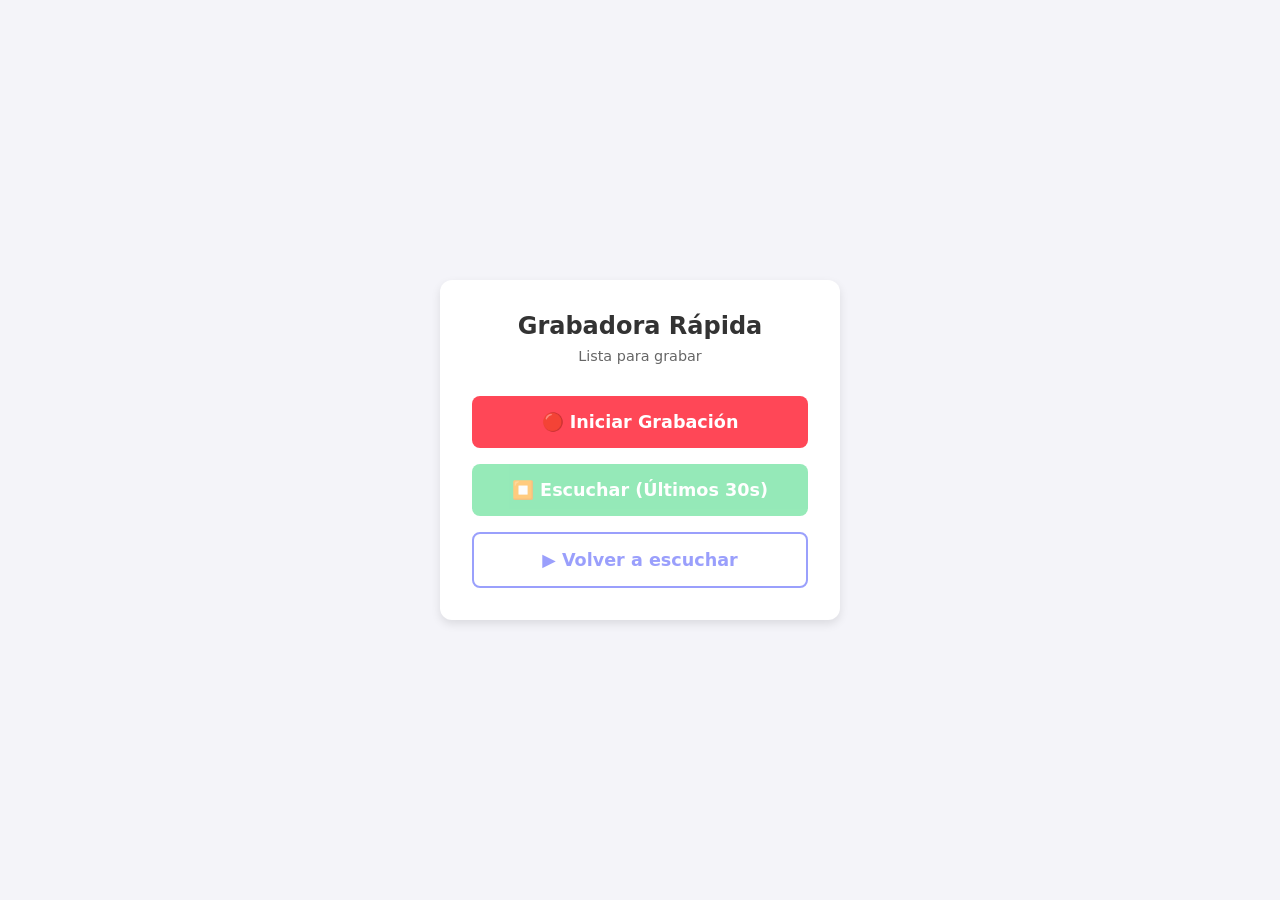
==== v1/index.html @ e86fe005 "primera versión de la grabadora" ====
<!DOCTYPE html>
<html lang="es">
<head>
    <meta charset="UTF-8">
    <meta name="viewport" content="width=device-width, initial-scale=1.0, maximum-scale=1.0, user-scalable=no">
    <title>Grabadora 30s</title>
    <link rel="stylesheet" href="style.css">
</head>
<body>
    <div class="container">
        <h1>Grabadora Rápida</h1>
        <p class="status" id="status-text">Lista para grabar</p>

        <div class="buttons-container">
            <button id="btn-record" class="btn primary">🔴 Iniciar Grabación</button>
            <button id="btn-listen" class="btn secondary" disabled>⏹️ Escuchar (Últimos 30s)</button>
            <button id="btn-listen-again" class="btn outline" disabled>▶️ Volver a escuchar</button>
        </div>

        <!-- Reproductor oculto -->
        <audio id="audio-player" style="display:none;"></audio>
    </div>

    <script src="app.js"></script>
</body>
</html>
---- v1/style.css ----
* {
    box-sizing: border-box;
    margin: 0;
    padding: 0;
    font-family: system-ui, -apple-system, BlinkMacSystemFont, 'Segoe UI', Roboto, sans-serif;
}

body {
    background-color: #f4f4f9;
    color: #333;
    display: flex;
    justify-content: center;
    align-items: center;
    min-height: 100vh;
}

.container {
    background: #fff;
    width: 90%;
    max-width: 400px;
    padding: 2rem;
    border-radius: 12px;
    box-shadow: 0 4px 10px rgba(0,0,0,0.1);
    text-align: center;
}

h1 {
    font-size: 1.5rem;
    margin-bottom: 0.5rem;
}

.status {
    color: #666;
    margin-bottom: 2rem;
    font-size: 0.9rem;
}

.buttons-container {
    display: flex;
    flex-direction: column;
    gap: 1rem;
}

.btn {
    width: 100%;
    padding: 1rem;
    font-size: 1.1rem;
    font-weight: bold;
    border: none;
    border-radius: 8px;
    cursor: pointer;
    transition: all 0.2s ease;
}

.btn:disabled {
    opacity: 0.5;
    cursor: not-allowed;
    transform: none;
}

.btn:active:not(:disabled) {
    transform: scale(0.98);
}

.primary {
    background-color: #ff4757;
    color: white;
}

.secondary {
    background-color: #2ed573;
    color: white;
}

.outline {
    background-color: transparent;
    color: #3742fa;
    border: 2px solid #3742fa;
}
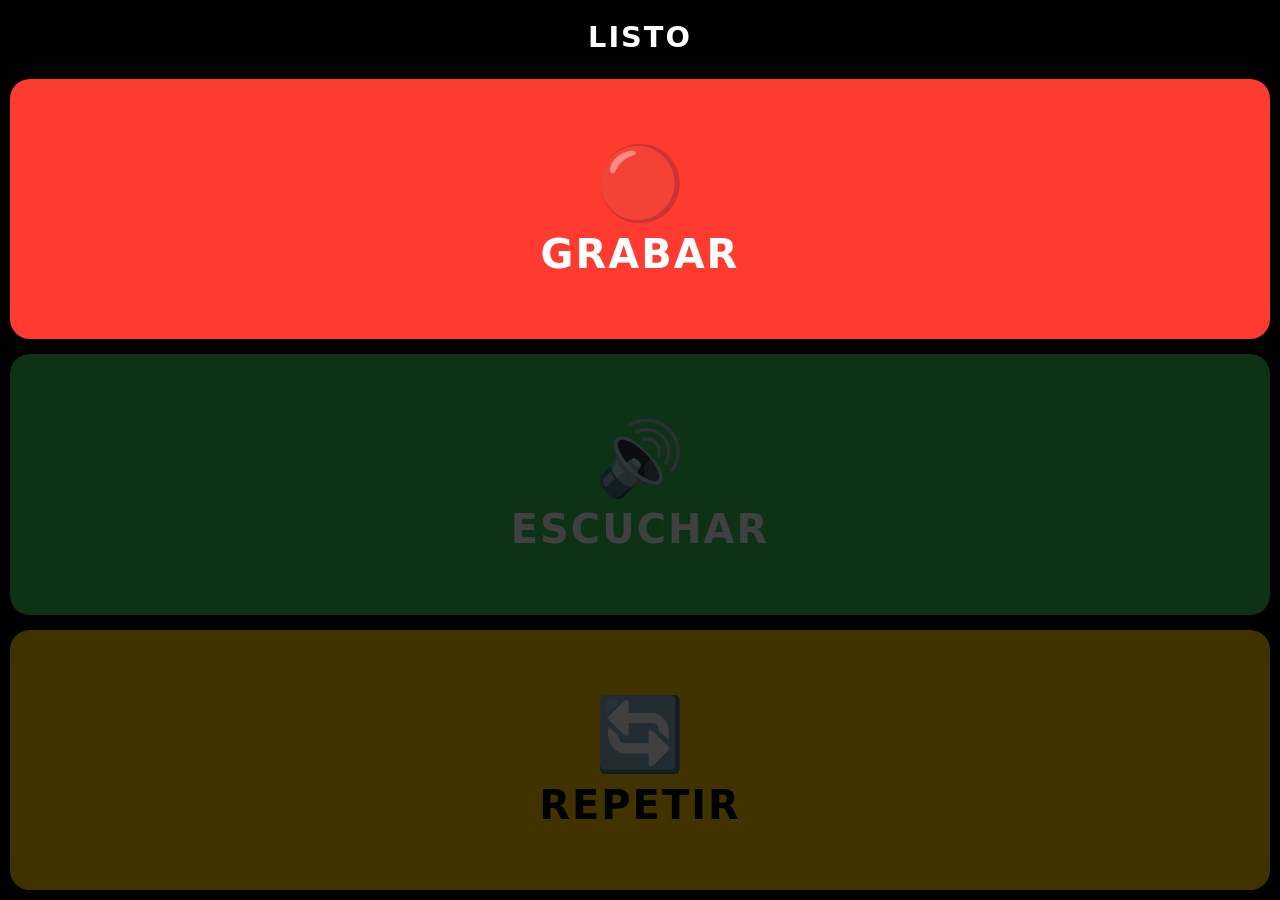
==== commit b4b6a860: "se corrigen colores de la interfaz adaptada para vehículo" ====
--- a/v1/index.html
+++ b/v1/index.html
@@ -3,19 +3,31 @@
 <head>
     <meta charset="UTF-8">
     <meta name="viewport" content="width=device-width, initial-scale=1.0, maximum-scale=1.0, user-scalable=no">
-    <title>Grabadora 30s</title>
+    <title>Grabadora Auto</title>
     <link rel="stylesheet" href="style.css">
 </head>
 <body>
-    <div class="container">
-        <h1>Grabadora Rápida</h1>
-        <p class="status" id="status-text">Lista para grabar</p>
+    <div class="app-container">
+        <!-- Barra de estado con letra grande -->
+        <div id="status-bar">LISTO</div>
 
-        <div class="buttons-container">
-            <button id="btn-record" class="btn primary">🔴 Iniciar Grabación</button>
-            <button id="btn-listen" class="btn secondary" disabled>⏹️ Escuchar (Últimos 30s)</button>
-            <button id="btn-listen-again" class="btn outline" disabled>▶️ Volver a escuchar</button>
-        </div>
+        <!-- Botón Rojo -->
+        <button id="btn-record" class="big-btn red-btn">
+            <span class="icon">🔴</span>
+            <span class="text" id="record-text">GRABAR</span>
+        </button>
+
+        <!-- Botón Verde -->
+        <button id="btn-listen" class="big-btn green-btn" disabled>
+            <span class="icon">🔊</span>
+            <span class="text">ESCUCHAR</span>
+        </button>
+
+        <!-- Botón Amarillo -->
+        <button id="btn-listen-again" class="big-btn yellow-btn" disabled>
+            <span class="icon">🔄</span>
+            <span class="text">REPETIR</span>
+        </button>
 
         <!-- Reproductor oculto -->
         <audio id="audio-player" style="display:none;"></audio>
--- a/v1/style.css
+++ b/v1/style.css
@@ -2,78 +2,83 @@
     box-sizing: border-box;
     margin: 0;
     padding: 0;
-    font-family: system-ui, -apple-system, BlinkMacSystemFont, 'Segoe UI', Roboto, sans-serif;
+    font-family: system-ui, -apple-system, sans-serif;
+    user-select: none; /* Evita que el texto se seleccione al tocarlo repetidamente */
 }
 
 body {
-    background-color: #f4f4f9;
-    color: #333;
-    display: flex;
-    justify-content: center;
-    align-items: center;
-    min-height: 100vh;
+    background-color: #000; /* Fondo negro de alto contraste */
+    height: 100vh; /* Ocupa toda la altura de la pantalla */
+    overflow: hidden; /* Evita que la pantalla se desplace (scroll) */
 }
 
-.container {
-    background: #fff;
-    width: 90%;
-    max-width: 400px;
-    padding: 2rem;
-    border-radius: 12px;
-    box-shadow: 0 4px 10px rgba(0,0,0,0.1);
-    text-align: center;
+.app-container {
+    display: flex;
+    flex-direction: column;
+    height: 100%;
+    padding: 10px;
+    gap: 15px; /* Espacio entre botones */
 }
 
-h1 {
-    font-size: 1.5rem;
-    margin-bottom: 0.5rem;
+#status-bar {
+    color: #fff;
+    text-align: center;
+    font-size: 1.8rem;
+    font-weight: 900;
+    padding: 10px 0;
+    text-transform: uppercase;
+    letter-spacing: 2px;
 }
 
-.status {
-    color: #666;
-    margin-bottom: 2rem;
-    font-size: 0.9rem;
+/* Estilo base para los botones gigantes */
+.big-btn {
+    flex: 1; /* Hace que los botones se estiren y ocupen el mismo espacio vertical */
+    border-radius: 20px;
+    border: none;
+    display: flex;
+    flex-direction: column;
+    align-items: center;
+    justify-content: center;
+    font-size: 2.5rem; /* Letras gigantes */
+    font-weight: 900;
+    box-shadow: 0 10px 0 rgba(0,0,0,0.5); /* Efecto 3D de botón pulsable */
+    transition: transform 0.1s, box-shadow 0.1s, opacity 0.3s;
 }
 
-.buttons-container {
-    display: flex;
-    flex-direction: column;
-    gap: 1rem;
+/* Efecto al presionar (hundimiento) */
+.big-btn:active:not(:disabled) {
+    transform: translateY(10px);
+    box-shadow: 0 0 0 rgba(0,0,0,0.5);
 }
 
-.btn {
-    width: 100%;
-    padding: 1rem;
-    font-size: 1.1rem;
-    font-weight: bold;
-    border: none;
-    border-radius: 8px;
-    cursor: pointer;
-    transition: all 0.2s ease;
-}
-
-.btn:disabled {
-    opacity: 0.5;
-    cursor: not-allowed;
+/* Estilo cuando están desactivados */
+.big-btn:disabled {
+    opacity: 0.25;
     transform: none;
 }
 
-.btn:active:not(:disabled) {
-    transform: scale(0.98);
+/* Tamaño de los íconos (Emojis) */
+.icon {
+    font-size: 4.5rem;
+    margin-bottom: 5px;
 }
 
-.primary {
-    background-color: #ff4757;
+.text {
+    letter-spacing: 2px;
+}
+
+/* Colores específicos de alto contraste */
+.red-btn {
+    background-color: #ff3b30;
     color: white;
 }
 
-.secondary {
-    background-color: #2ed573;
+.green-btn {
+    background-color: #34c759;
     color: white;
 }
 
-.outline {
-    background-color: transparent;
-    color: #3742fa;
-    border: 2px solid #3742fa;
+.yellow-btn {
+    background-color: #ffcc00;
+    color: black; /* Letras negras para mejor contraste en amarillo */
 }
